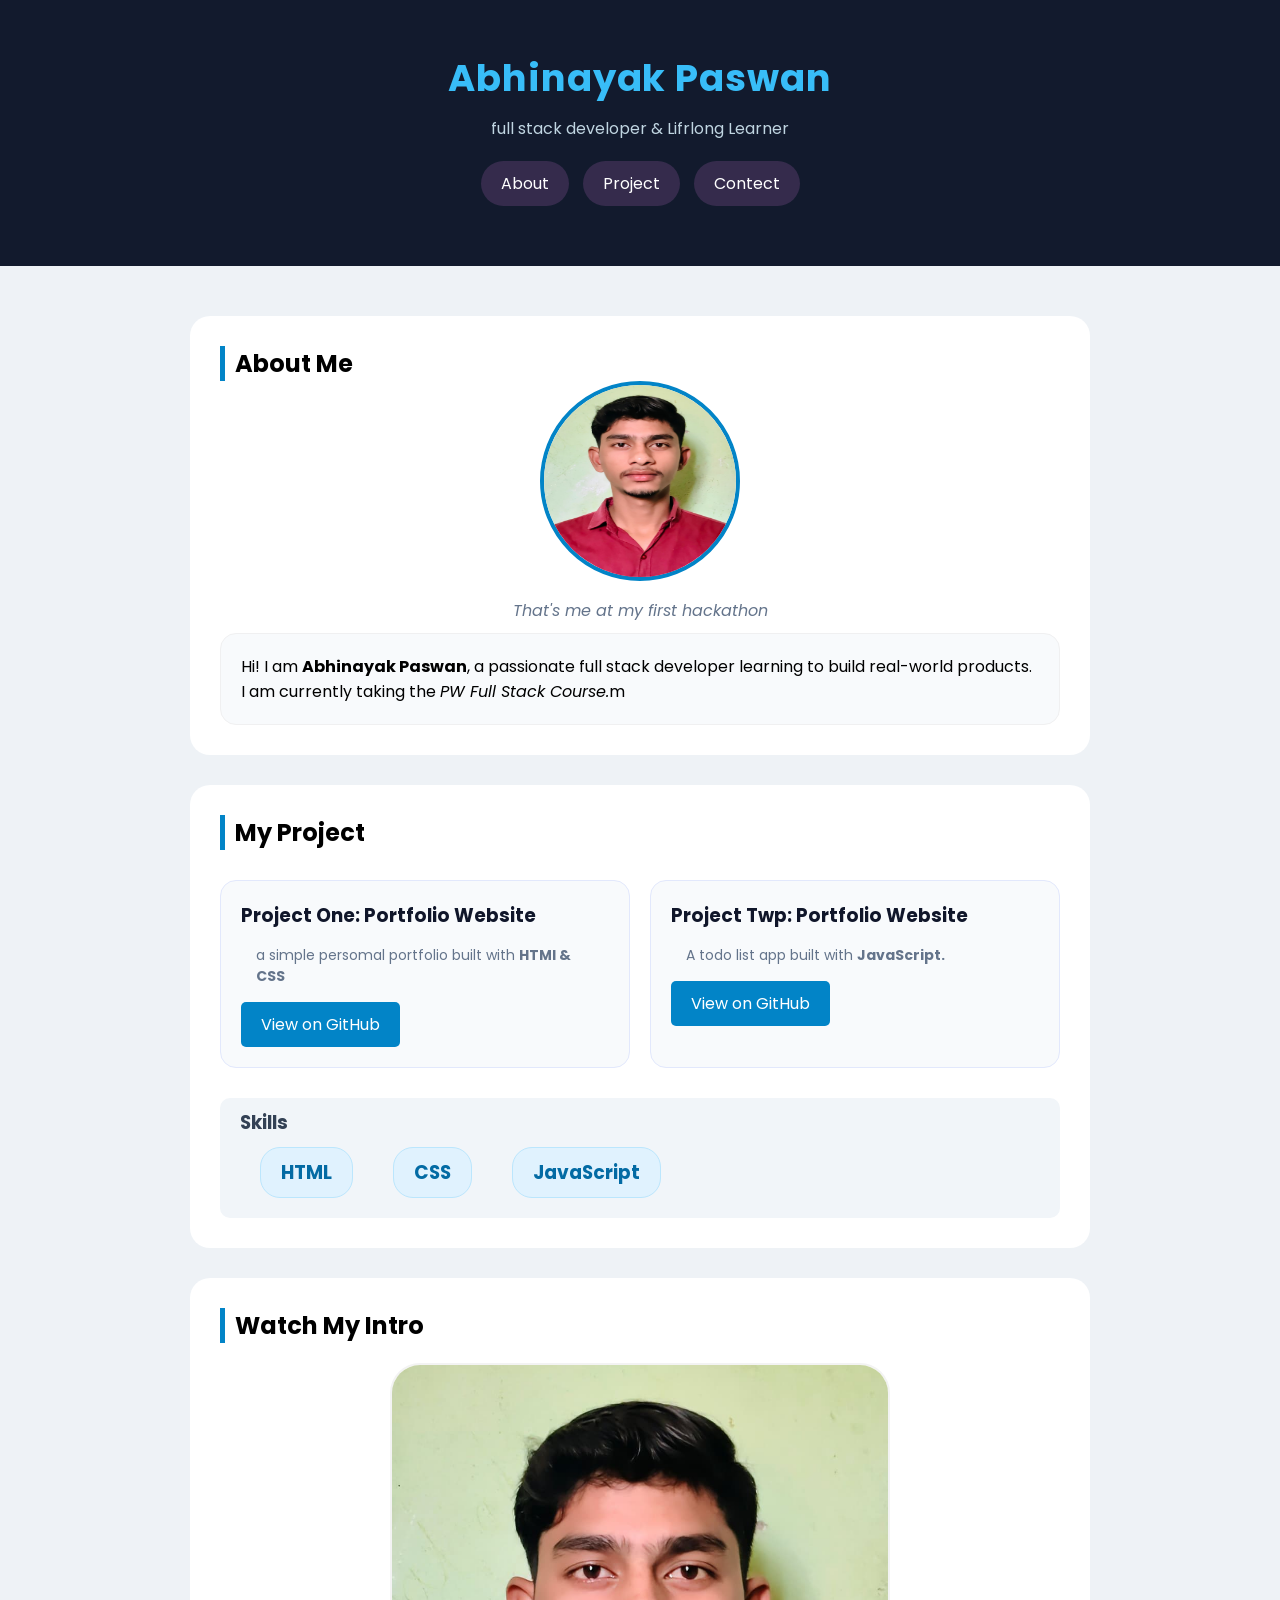
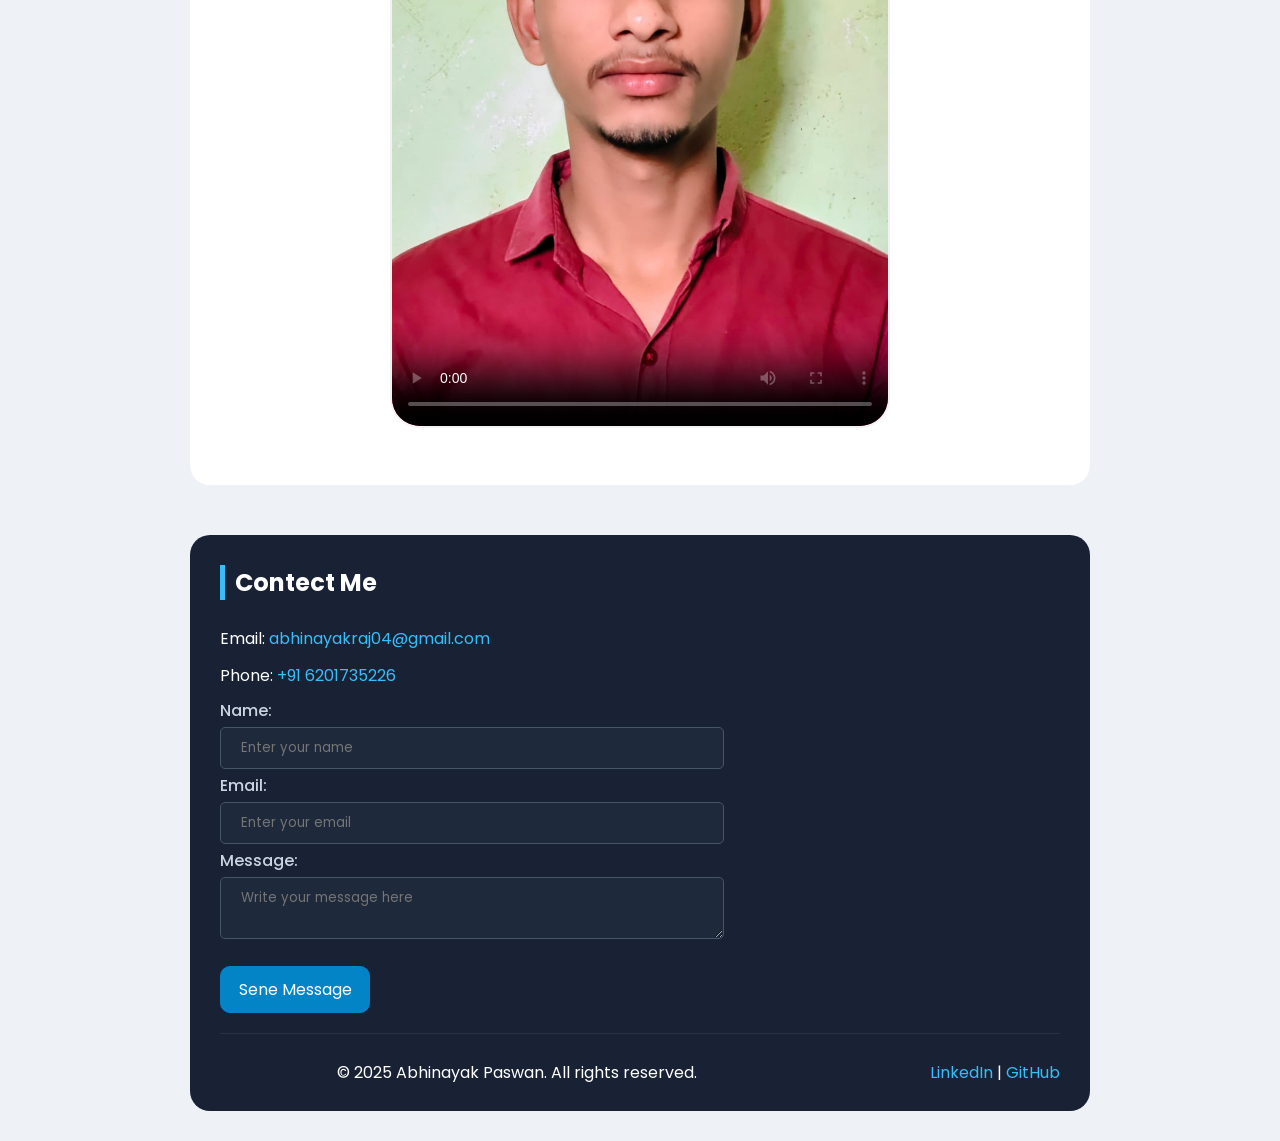
==== portfolio.html @ c074afb6 "my first portfolio" ====
<!DOCTYPE html>
<html lang="en">

<head>
    <meta charset="UTF-8">
    <meta name="viewport" content="width=device-width, initial-scale=1.0">
    <title>Abhinayak Paswan | Portfolio</title>
    <link rel="stylesheet" href="style.css">
</head>

<body>
    <header id="abhi">
        <h1>Abhinayak Paswan</h1>
        <p>full stack developer & Lifrlong Learner</p>

        <nav>
            <a href="#about">about </a>
            <a href="#project"> Project</a>
            <a href="#contect">contect</a>
        </nav>
    </header>
    <main>
        <section id="about">
            <h2>about Me</h2>
            <figure>
                <img src="Abhi photo.jpeg" alt="That's me at my first hackathon" width="200px" height="300px">
                <figcaption><em>That's me at my first hackathon</em></figcaption>

            </figure>
            <p>Hi! I am <b>Abhinayak Paswan</b>, a passionate full stack developer learning to build real-world
                products. I am
                currently taking the <em> PW Full Stack Course.</em>m</p>

        </section>
        <section id="project">
            <h2> My Project</h2>
            <div id="project-card">
                <article>
                    <h3>Project One: Portfolio Website</h3>
                    <p>a simple persomal portfolio built with <strong>HTMl & CSS</strong></p>
                    <a href="">View on GitHub</a>
                </article>
                <article id="portfolio">
                    <h3>Project Twp: Portfolio Website</h3>
                    <p>A todo list app built with <strong>JavaScript.</strong></p>
                    <a href="">View on GitHub</a>
                </article>

            </div>

            <div id="skill">
                <section>
                    <h3>Skills
                        <ul>
                            <li>HTML</li>
                            <li>CSS</li>
                            <li>JavaScript</li>
                        </ul>
                    </h3>
                </section>

            </div>


        </section>
        <section>


        </section>
        <section id="intro">
            <h2>watch My Intro</h2>
            <video src="348656_small.mp4" width="500" height="500" controls poster="Abhi photo.jpeg"></video>

        </section>
    </main>

    <footer id="contect">
        <h2>contect Me</h2>
        <p>Email: <a href="mailto:abhinayakrajp04@gmail.com">abhinayakraj04@gmail.com</a>
        <p>Phone: <a href="tel:+91 6201735226">+91 6201735226</a>
        <form action="">
            <label for="name">Name:</label>
            <input type="text" name="name" id="name" placeholder="Enter your name"></input>

            <label for="Email">Email:</label>
            <input type="email" name="" id="Email" placeholder="Enter your email">

            <label for="message">Message:</label>

            <textarea name="message" id="message" placeholder="Write your message here"></textarea>


            <button>Sene Message</button>
        </form>


        <div id="lower-footer">
            </p> &copy; 2025 Abhinayak Paswan. All rights reserved.</p>
            <p><a href="https://in.linkedin.com/">LinkedIn </a> | <a href="https://github.com/">GitHub</a></p>
            
        </div>
    </footer>
</body>

</html>
---- style.css ----
@import url('https://fonts.googleapis.com/css2?family=Poppins:ital,wght@0,100;0,200;0,300;0,400;0,500;0,600;0,700;0,800;0,900;1,100;1,200;1,300;1,400;1,500;1,600;1,700;1,800;1,900&display=swap');


* {
    padding: 0;
    margin: 0;
    box-sizing: border-box;
  font-family: 'Poppins', Arial, sans-serif;;

}

body {
    background-color: #EEF2F6;
}

header {
    background-color: #121A2D;
    color: white;
    text-align: center;
    padding: 50px;
}

h1 {

    color: #38BDF8;
    font-size: 37px;
    letter-spacing: .9px;
}

header p {
    padding: 10px 0;
    color: #C0D5E1;
}

header nav a {
    display: inline-block;
    text-decoration: none;
    background-color: #352B4C;
    color: white;
    border-radius: 30px;
    padding: 10px 20px;
    margin: 10px 5px;
    font-weight: 500px;
    text-transform: capitalize;


}

header nav a:hover {
    background-color: #0284C7;
}

main {
    margin: 50px auto;

    max-width: 900px;
}

#about,
#project,
#intro {
    background-color: white;
    padding: 30px;
    border-radius: 20px;
    margin-bottom: 30px;
}

#about h2,
#project h2,
#intro h2 {
    border-left: 5px solid #0284C7;
    padding-left: 10px;
    text-transform: capitalize;
}

#about figure {
    text-align: center;
}

#about figure img {
    border-radius: 50%;
    border: 4px solid #0284C7;
    height: 200px;
    transition: all 1s ;


}

#about figure img:hover {
    transform: scale(1.1);
    


}
#about figure figcaption {
    padding: 10px 0;
    color: #64748B;
}

#about p {
    border-radius: 16px;
    background-color: #F8FAFC;
    padding: 20px;
    border: 1px solid #f0f0f1;
}

#project-card {
    display: flex;
    gap: 20px;
    margin: 30px 0;
    flex-wrap: wrap;
}

#project-card article {
    flex: 1;
    background-color: #F8FAFC;
    padding: 20px;
    /* display: flex; */
    border-radius: 16px;
    /* flex-direction: column; */
    /* gap: 10px; */
    border: 1px solid #E2E8FC;
    color: #10162A;
    transition: all .1s;
}
#project-card article:hover{
    transform: translateY(-7px);
    box-shadow: rgba(0, 0, 0, 0.797);
}

#project-card article p {
    font-size: 14px;
    color: #64748B;
    margin: 15px;
}

#project-card article a {
    border-radius: 5px;
    text-decoration: none;
    background-color: #0284C7;
    display: inline-block;
    padding: 10px 20px;
    color: white;
    width: auto;

}

#project-card article a:hover{
    background-color: #0369A1;
}

#skill {
    border-radius: 10px;
    background-color: #F1F5F9;
}

#skill ul {
    list-style: none;
    display: flex;
    gap: 20px;
    padding: 10px 0;
}

#skill ul li {
    background-color: #E0F2FE;
    padding: 10px 20px;
    border-radius: 20px;
    border: 1px solid #BBE6FD;
    color: #036BA4;
    margin-left: 20px;
}

#skill h3 {
    padding: 10px 20px;
    color: #334155;
}

#intro h2 {
    text-align: left;

}

#intro {
    text-align: center;

}

#intro video {
    margin: 20px 0;

    object-fit: cover;
    max-width: 100%;
    height: auto;
    border-radius: 30px;
    border: 2px solid #F3F3F3;
}

footer {
    margin: 50px auto;
    background-color: #192235;
    max-width: 900px;
    padding: 30px 30px 0;
    border-radius: 20px;
    margin-bottom: 30px;
    color: #FFFFFF;

}
footer h2{
    border-left:5px solid #38BDF8;
    text-transform: capitalize;
    color: #FFFFFF;
    padding-left:  10px;
    margin-bottom: 20px;
}
footer p{
    padding: 6px 0;
    color:white ;
    
}

footer p a{
    
    color:#38BDF8 ;
    text-decoration: none;
   
}
footer p a:hover{
    
    color:#38BDF8 ;
    text-decoration: underline;
}
form label {
    display:block;
    margin: 4px 0;
    color: #CBD5E1;
    font-weight: 500;
}

form input[type="text"],
form input[type="email"],
textarea{
    width: 60%;
    outline:none ;
    background-color:#1E293B;
    border:1px solid #475569;
    border-radius: 5px;
    color: whitesmoke;
    padding:10px 20px;
}
form button{
    display: block;
    background-color: #0284C7;
    padding: 10px 0px;
    border-radius: 10px;
    border: 1px solid #0284C7;
    color: white;
    margin: 20px 0;
    width: 150px;
    font-size: medium;
}
form button:hover{
    background-color: #036BA4
}

#lower-footer{
 display: flex;
 flex-wrap: wrap;
 justify-content: space-between;
 align-items: center;
 border-top:1px solid #263346;
 padding: 20px 0;
 margin-top: 10px;
 

 

}
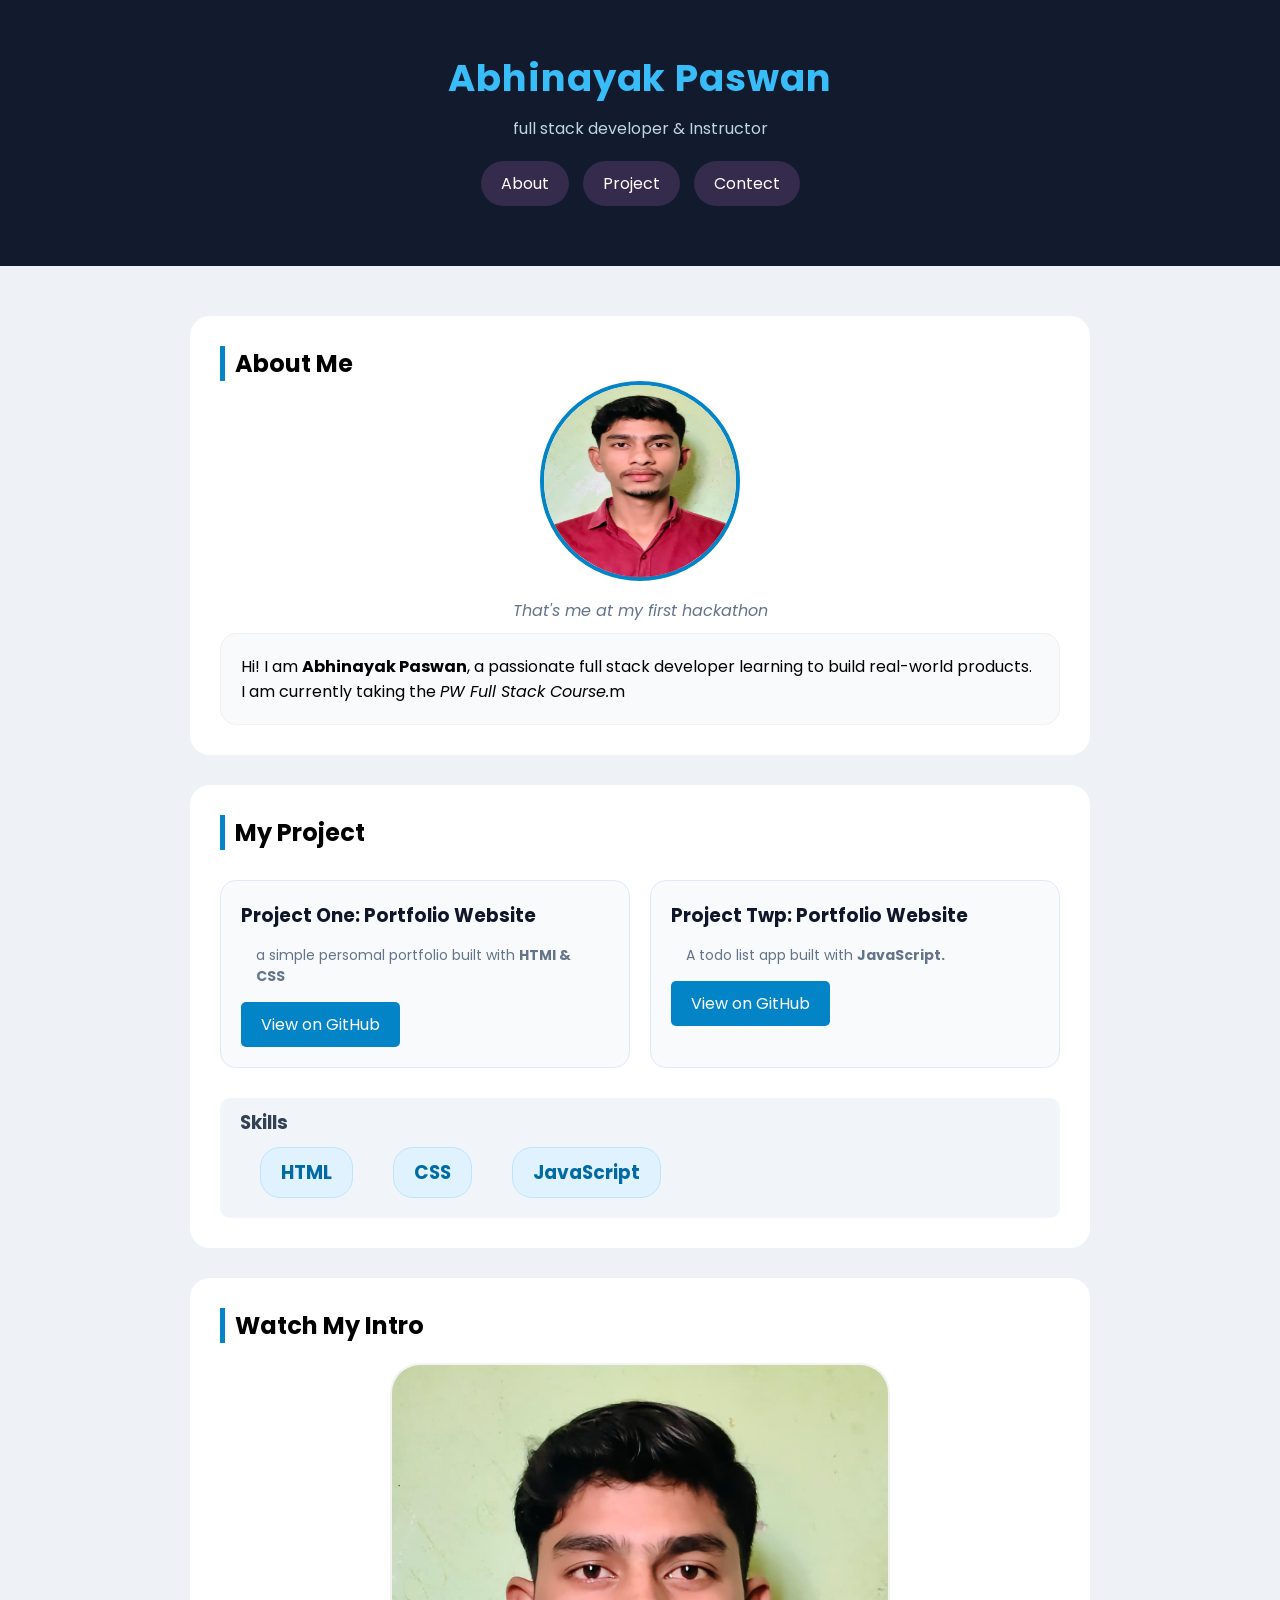
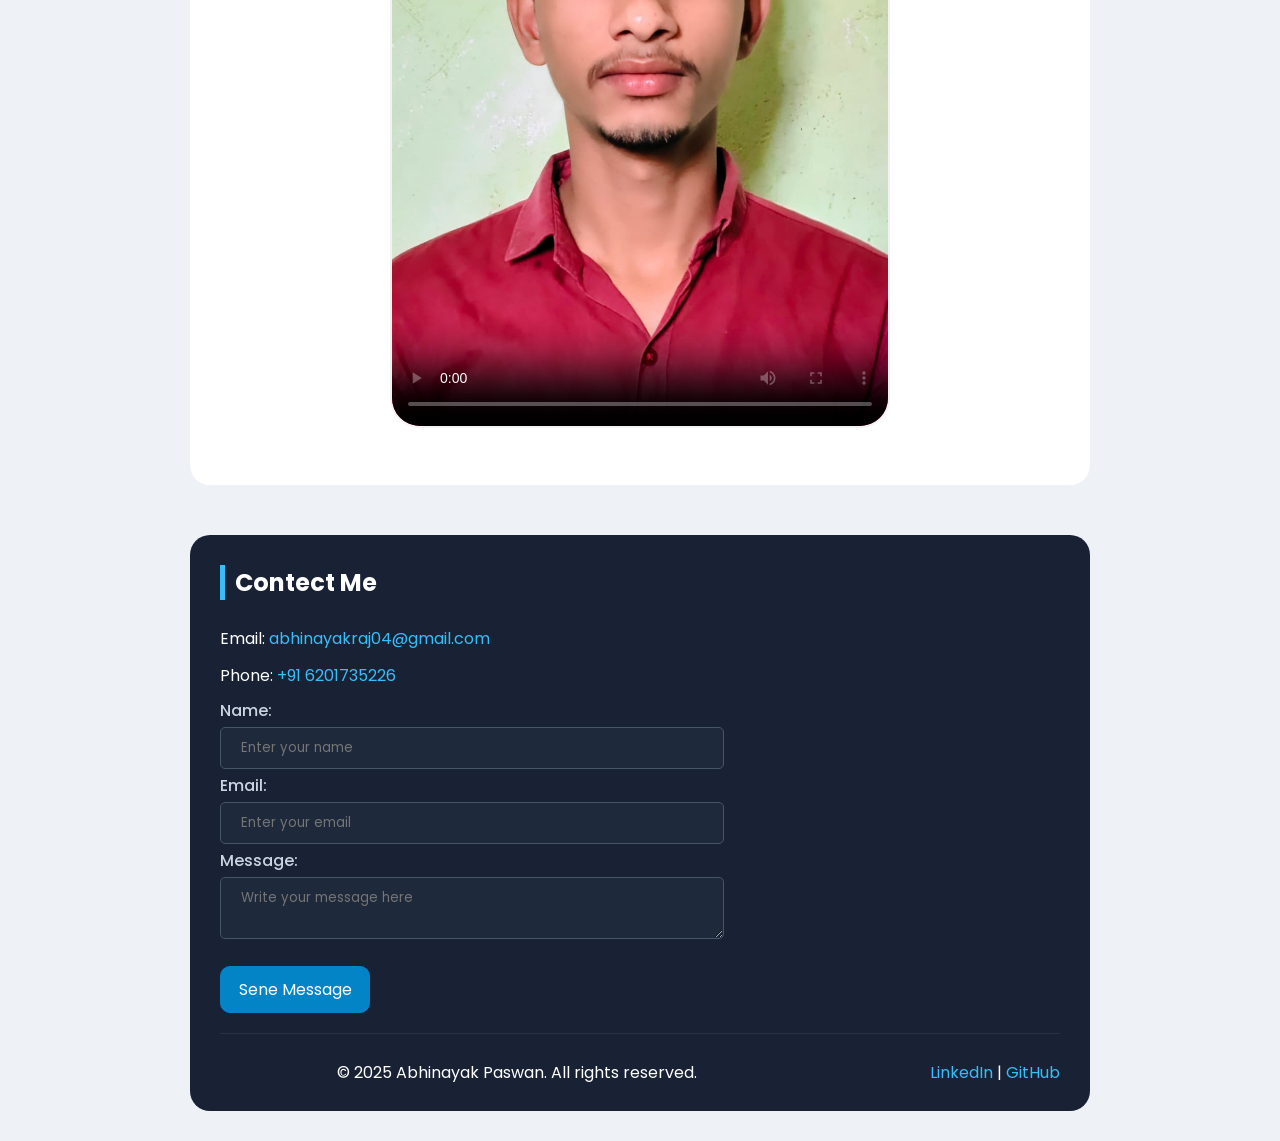
==== commit 19c74c1b: "change description" ====
--- a/portfolio.html
+++ b/portfolio.html
@@ -11,7 +11,7 @@
 <body>
     <header id="abhi">
         <h1>Abhinayak Paswan</h1>
-        <p>full stack developer & Lifrlong Learner</p>
+        <p>full stack developer & Instructor</p>
 
         <nav>
             <a href="#about">about </a>
